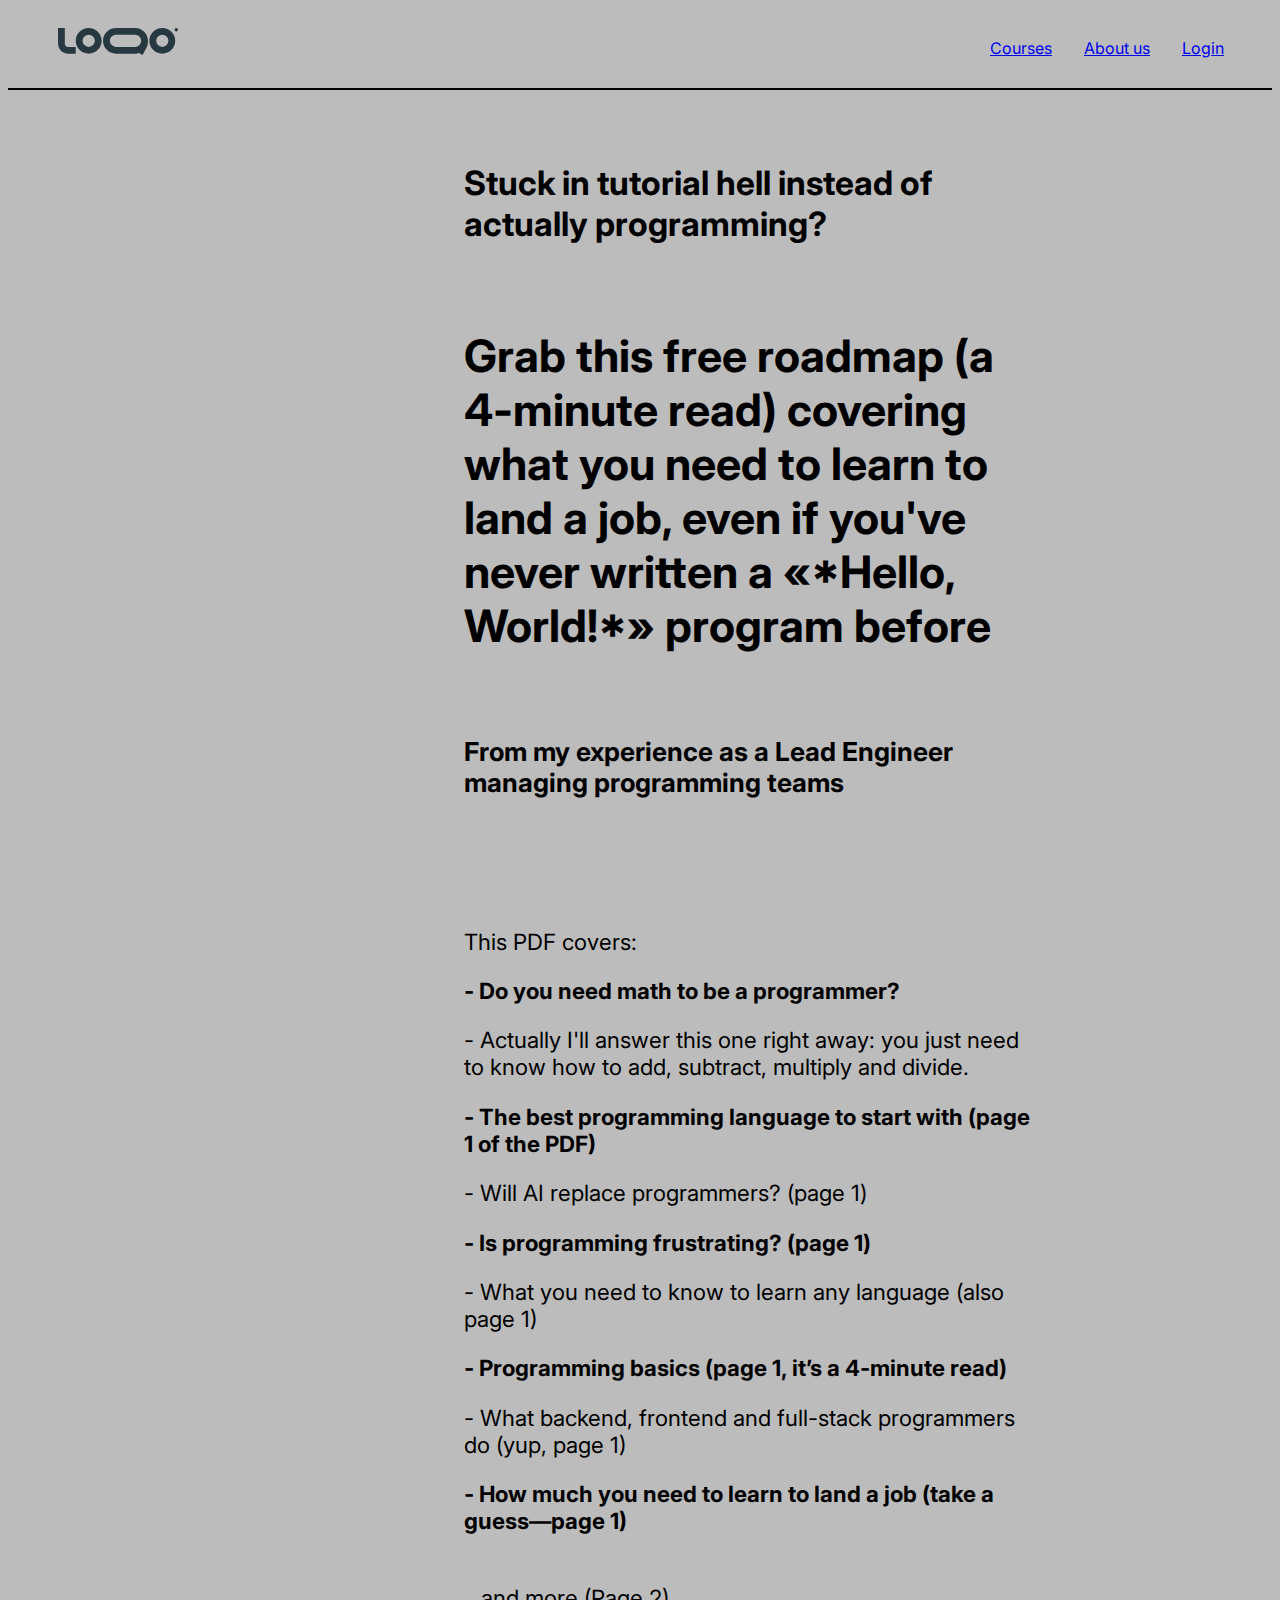
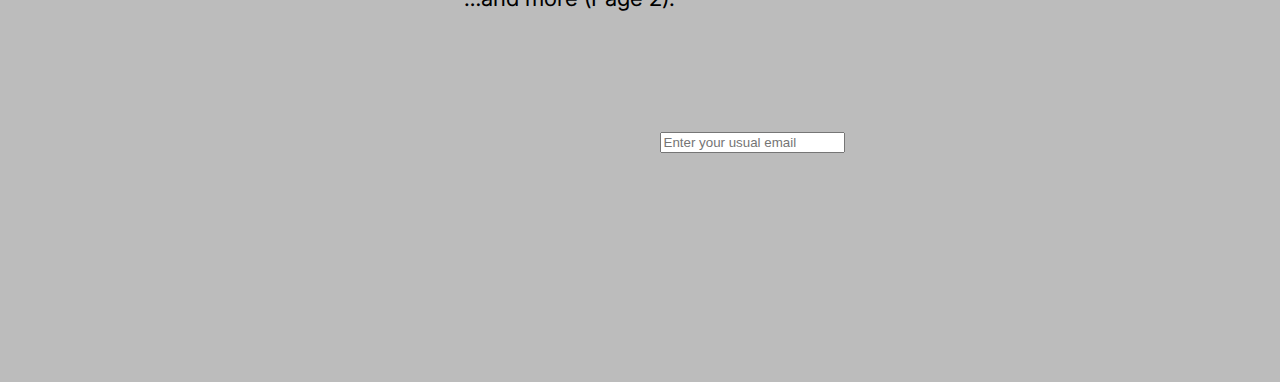
==== index.html @ d878b937 "Adding code" ====
<head>
    <link rel="stylesheet" href="styles.css">
    <link rel="preconnect" href="https://fonts.googleapis.com">
<link rel="preconnect" href="https://fonts.gstatic.com" crossorigin>
<link href="https://fonts.googleapis.com/css2?family=Delius+Swash+Caps&family=Inter:ital,opsz,wght@0,14..32,100..900;1,14..32,100..900&family=Lato:ital,wght@0,100;0,300;0,400;0,700;0,900;1,100;1,300;1,400;1,700;1,900&family=Lexend:wght@100..900&family=Playwrite+IS:wght@100..400&display=swap" rel="stylesheet">
</head>
<body>
    <div class="navbar">
        <a href="../index.html">
            <img src="images/logo.svg" alt="">
        </a>
        <div class="nav-links">
            <!-- <div>
                <a href="new-making-websites.html">
                    New making websites?
                </a>
            </div> -->
            <div>
                <a href="../courses.html">
                    Courses
                </a>
            </div>
            <div>
                <a href="../about-us.html">
                    About us
                </a>
            </div>
            <div>
                <a href="../login.html">
                    Login
                </a>
            </div>

        </div>
    </div>

    <div class="main">
        <!-- <div class="sidebar">
            <div class="side-links">
                <div>
                    <img src="images/search.svg" alt="">
                    <p>
                        Dashboard
                    </p>
                </div>
                <div>
                    <img src="images/search.svg" alt="">
                    <p>
                        Courses
                    </p>
                </div>

            </div>
        </div> -->
    
        <div class="content">
            <div class="content-2">

                <div class="pdf-content">
                    <h2>
                        Stuck in tutorial hell instead of actually programming?
                    </h2>
                    <br>
    
                    <h1>
                        Grab this free roadmap (a 4-minute read) covering what you need to learn to land a job, even if you've never written a «*Hello, World!*» program before
                    </h1>
                    <br>
    
                    <h3>
                        From my experience as a Lead Engineer managing programming teams
                    </h3>
                    <br>
                    <br>
                    <br>
                    <p>
                        This PDF covers:
                    </p>
                    <p>
                        <strong>- Do you need math to be a programmer?</strong>
                    </p>
                    <p>- Actually I'll answer this one right away: you just need to know how to add, subtract, multiply and divide.
                    </p>
                    <p>
                        <strong>- The best programming language to start with (page 1 of the PDF)</strong>

                    </p>
                    <p>
                        - Will AI replace programmers? (page 1)
                    </p>
                    <p>
                        <strong>- Is programming frustrating? (page 1)</strong>
                    </p>
                    <p>
                        - What you need to know to learn any language (also page 1)
                    </p>
                    <p>
                        <strong>- Programming basics (page 1, it’s a 4-minute read)</strong>
                    </p>
                    <p>
                        - What backend, frontend and full-stack programmers do (yup, page 1)
                    </p>
                    <p>
                        <strong>- How much you need to learn to land a job (take a guess—page 1)</strong>

                    </p>
                    <p>
                        <br>
                        …and more (Page 2).
                    </p>
    
                    

                </div>

                <br>
                <br>
                <br>

                <input type="email" placeholder="Enter your usual email">
                <br>
                <br>
                <br>                    <br>
                <br>
                <br>
                <br>
                <br>
            </div>
        </div>
    </div>

    <script src="images/scripts.js"></script>
</body>
---- styles.css ----
body {
    background-color: rgb(188, 188, 188);
    font-family: Inter;
}

.navbar {
    border-bottom: 2px solid rgb(2, 2, 2);
    display: flex;
    justify-content: space-between;
    height: 80px;
    img {
        width: 120px;
        margin: 20px;
        margin-left: 50px;
    }

    .nav-links {
        display: flex;
        margin-right: 2rem;
        div {
            width: auto;
            /* margin: auto; */
            margin: auto 1rem;
        }
    }
}

.main {
    display: flex;

    .sidebar {
        border-right: 2px solid black;
        width: 14rem;
        height: 100%;
        position: fixed;

        .side-links {
            display: flex;
            flex-direction: column;
            justify-content:flex-end;
            /* border: 1px solid red; */
            /* height: 160px; */
            div {
                /* border: 1px solid blue; */
                /* width: auto; */
                text-align: right;
                margin: auto;
                height: 80px;
                display: flex;
                justify-content: space-between;
                align-items: center;
                width: 60%;
                padding-right: 20%;
                padding-left: 20%;
            }
        }
    }

    .content {
        padding-left: 14rem;
        font-size: 1.4rem;


        .content-2 {
            padding: 2rem;
            text-align: center;

            .pdf-content {
                text-align: left;
                margin: 40px 200px;

                .course-box {
                    border: 2px solid black;
                    border-radius: 4px;
                    margin: 30px;
                    margin-left: 50px;
                    padding:20px;
                    text-align:center;
                    background-color: rgb(205, 204, 202);
                    img {
                        padding:20px;
                    }
                    .buy-div {
                        text-align: center;
                        display: flex;
                        justify-content: center;
                        /* margin: 0 90px; */
                        /* border: 1px solid blue; */
                        margin: auto;
                        /* font-weight: ; */
                        button {
                            height: 3rem;
                            width: 5rem;
                            margin: auto 0;
                            background-color: rgb(140, 212, 140);
                            border: 2px solid grey;
                            border-radius: 5px;
                            font-weight: bold;
                        }
                    }
                }

                .get-started-course {
                    /* background-color: red;
                    text-align: right; */
                }
            }


        }

    }

    .decision-making {
        display:flex;
        width:800px;
        justify-content: space-between;
        /* background-color: red; */
        .dec-child {
            display: flex;
            flex-direction: column;
            justify-content: space-between;
            padding: 2rem;
            border: 3px solid black;
            border-radius: 5px;
            /* margin: auto; */
        }
    }

}
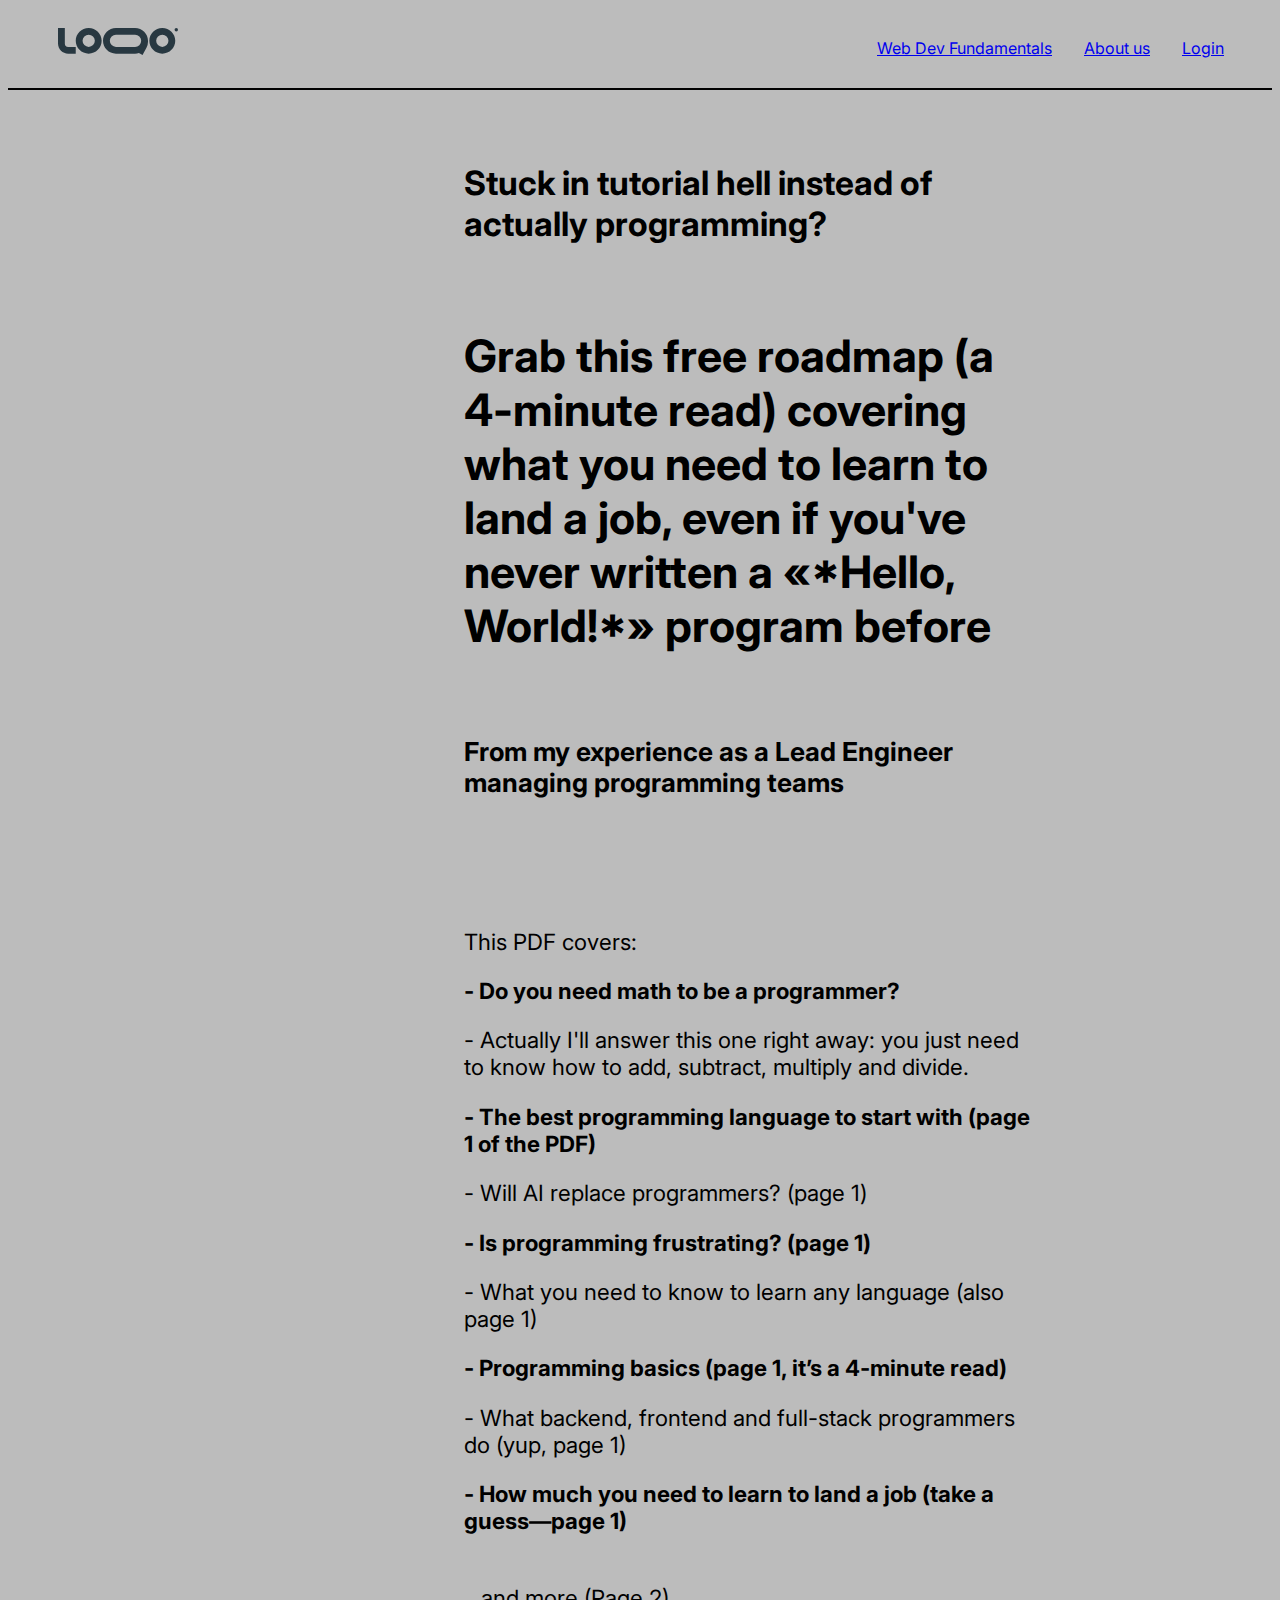
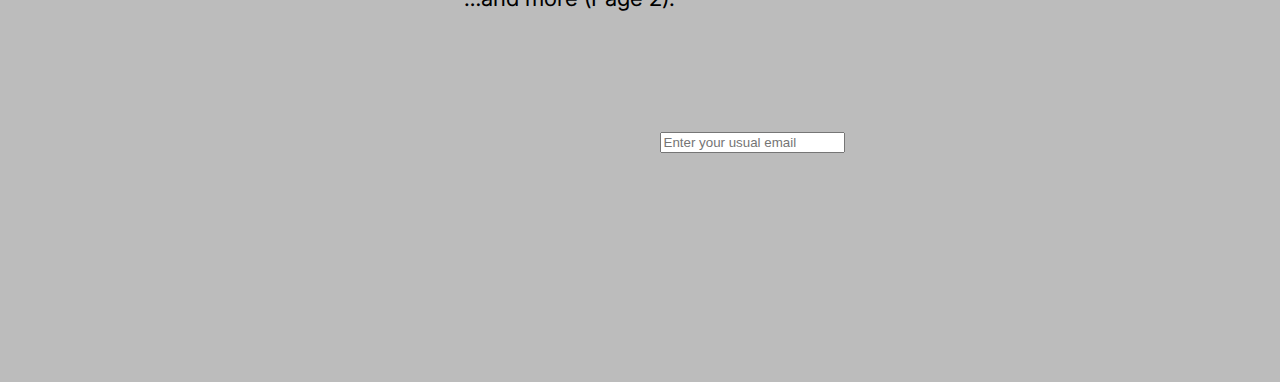
==== commit 83579319: "Reduced courses" ====
--- a/index.html
+++ b/index.html
@@ -6,7 +6,7 @@
 </head>
 <body>
     <div class="navbar">
-        <a href="../index.html">
+        <a href="index.html">
             <img src="images/logo.svg" alt="">
         </a>
         <div class="nav-links">
@@ -16,17 +16,17 @@
                 </a>
             </div> -->
             <div>
-                <a href="../courses.html">
-                    Courses
+                <a href="courses/web-dev-fundamentals.html">
+                    Web Dev Fundamentals
                 </a>
             </div>
             <div>
-                <a href="../about-us.html">
+                <a href="about-us.html">
                     About us
                 </a>
             </div>
             <div>
-                <a href="../login.html">
+                <a href="login.html">
                     Login
                 </a>
             </div>
